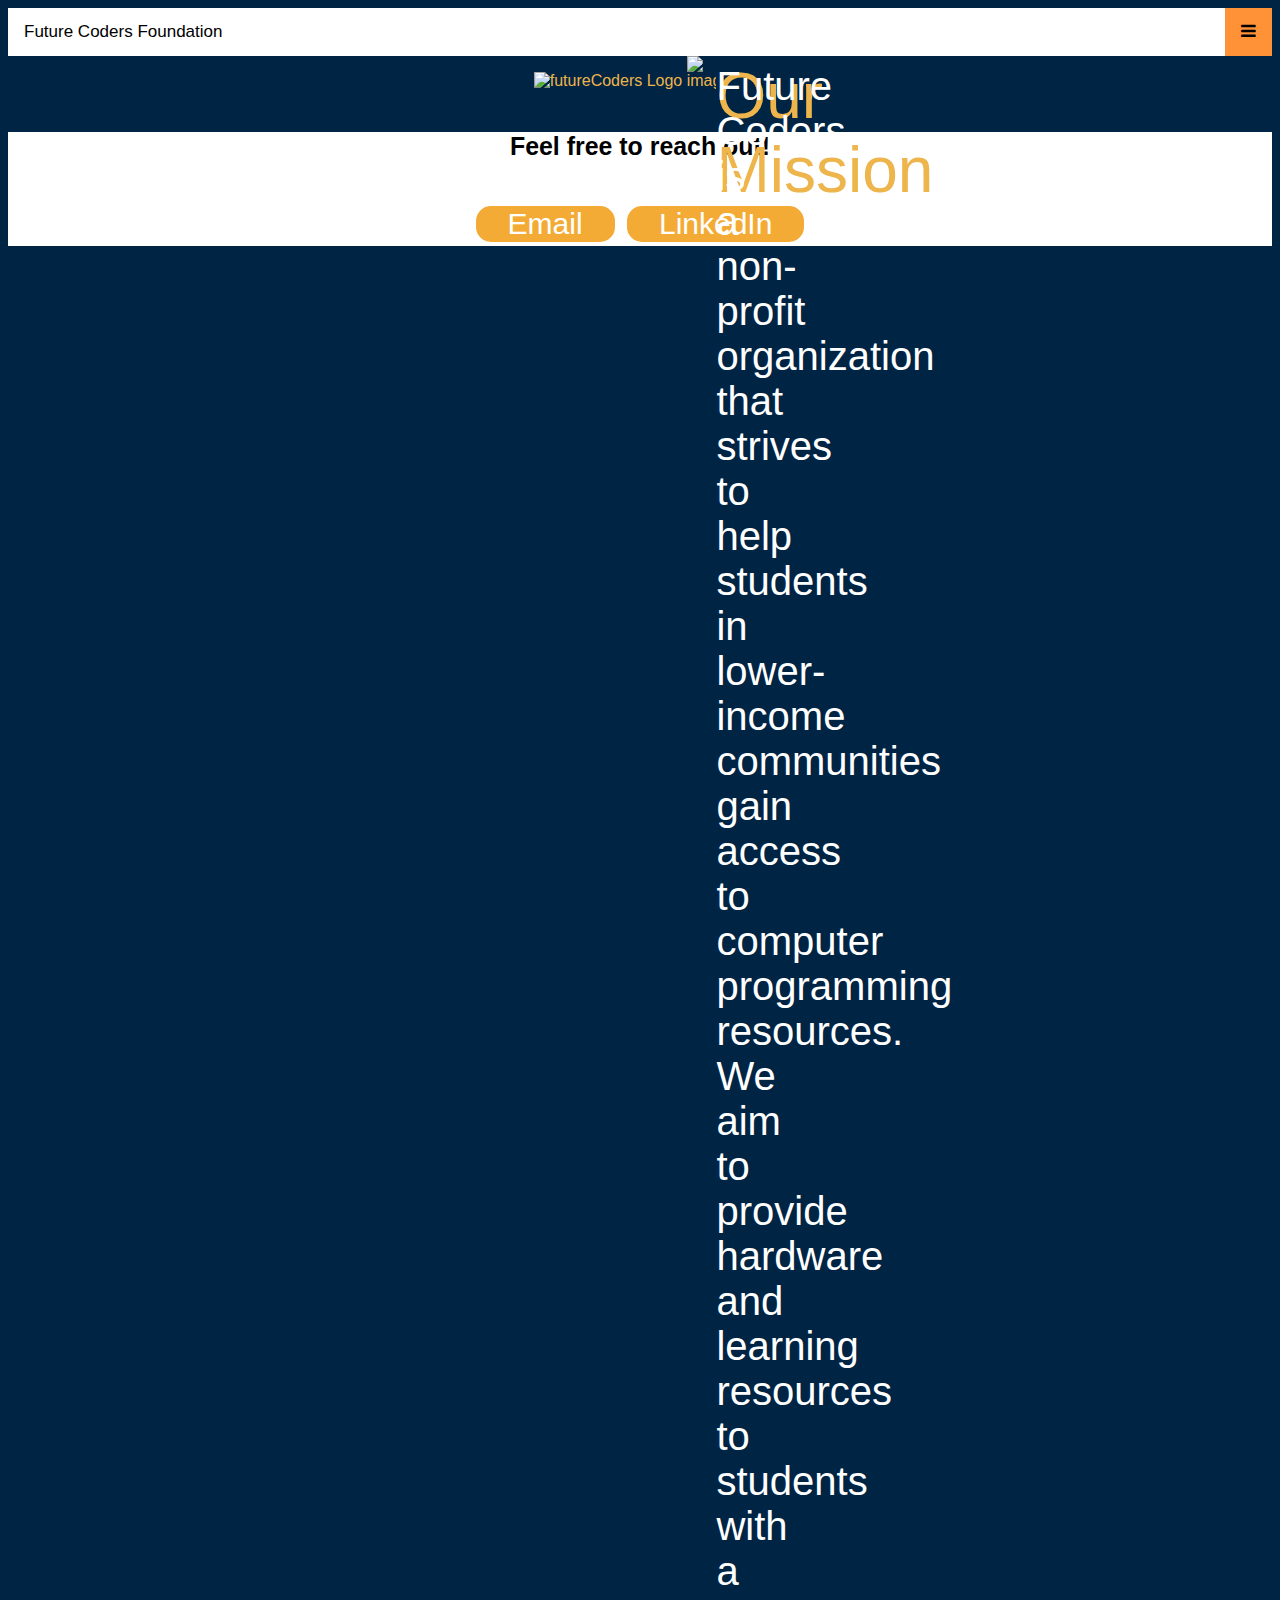
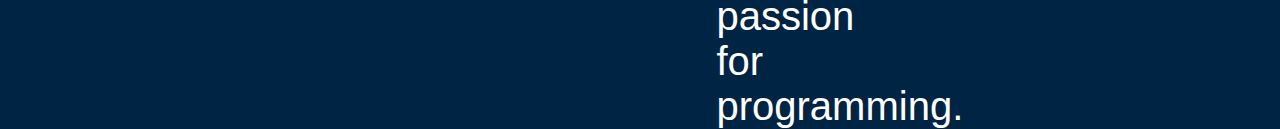
==== index.html @ 7e19cbab "Add files via upload" ====
<!DOCTYPE html>
<html lang="en">
<head>
  <meta charset="UTF-8">
  <meta name="viewport" content="width=device-width, initial-scale=1.0">
  <title>Future Coders Foundation </title>
  <meta name="description" content="Future Coders is a non-profit organization dedicated to helping students gain access to programming tools.">
  <link rel="stylesheet" href="https://cdnjs.cloudflare.com/ajax/libs/font-awesome/4.7.0/css/font-awesome.min.css">
  <link rel="stylesheet" href="style.css">
</head>

  <!-- Top Navigation Menu -->
<div class="topnav">
  <a href="index.html" class="active">Future Coders Foundation</a>
  <!-- Navigation links (hidden by default) -->
  <div id="myLinks">
    <a href="about.html">About Us</a>
    <a href="contact.html">Contact</a>
    <a href="resources.html">Coding Resources</a>
  </div>
  <!-- "Hamburger menu" / "Bar icon" to toggle the navigation links -->
  <a href="javascript:void(0);" class="icon" onclick="myFunction()">
    <i class="fa fa-bars"></i>
  </a>
</div>
<script>
  function myFunction() {
    var x = document.getElementById("myLinks");
    if (x.style.display === "block") {
      x.style.display = "none";
    } else {
      x.style.display = "block";
    }
  }
  </script>


  
  <body>
      
      <main>
        <img src="futureCodersLogo.png" alt="futureCoders Logo"
        width=50%
        height=50%>
        <div class="image-container">
          <div class="overlay-text2">Our Mission</div>
          
          <img src="studentCollage.png"alt="image"
          width=50%
          height=75%>

          <div class="overlay-text">Future Coders is a non-profit organization that strives to 
            help students in lower-income communities gain access to computer programming resources. We aim to 
            provide hardware and learning resources to students with a passion for programming.
          </div>

      </div>
      </main>
          
    


      <footer>

        <h5 class="wrapper">Feel free to reach out!</h5>
        
        <a class = "button" href="https://linkedin.com/company/future-coders-foundation/"target="_blank" rel="noopener noreferrer">Email</a>
        <a class = "button" href="https://linkedin.com/company/future-coders-foundation/"targets="blank">LinkedIn</a>
      </footer>
        








  </body>



</html>
---- style.css ----
body{
    background-color: rgb(0, 36, 68);
    background-size:cover;
    background-position: center;
    font-family:'Trebuchet MS', 'Lucida Grande', sans-serif;
    


  .container{
    margin-left: auto;
    margin-right: auto;
    width: 100%;
  }
 header{
  height: 25%;
  width: 100%;
  display: inline;
  background-color: rgb(255, 255, 255);
 }
main{
  color: rgb(237, 181, 75);
  text-align: center;


}

.photo{

  text-align: right;
  height: 50%;
  width: 50%;
  margin-right: 100px;
}

.image-container {
  position: relative;
  display: inline-block;
}

.image-container img {
  display: block;
  width: 50%;
  height: auto;
  image-rendering: left;
}

.overlay-text {
  padding-top:8%;
  position:absolute;
  top: 10%; 
  left: 50%; 
  margin-right:25%;
  color: #fff; 
  width:50%;
  font-size: 2.5rem;
  text-align: left;}

/*Adjusts font size based on screen size*/
@media screen and (max-width: 950px) {
    .overlay-text {
      font-size: 130%;
  
    }
  }

.overlay-text2 {
  position: absolute;
  left: 50%; 
  top:10%;
  color: #fff; 
  font-size:5vw;
  text-align: left;
  color: rgb(237, 181, 75);

}


h1{

  text-align: center;
  margin-left: 25%;
  margin-right:25%;
  font-size: 350%;
  color: rgb(237, 181, 75);
}
.button
{
    display: inline-block;
    color: white;
    font-size: 30px;
    text-decoration: none;
    background-color: rgb(243, 171, 54);
    padding: 1px 32px;
    margin: 4px 2px;
    cursor: pointer;
    border-radius: 15px;
    
}

/* Style the navigation menu */
.topnav {
  overflow: hidden;
  background-color: rgb(218, 218, 218);;
  position: relative;
}

/* Hide the links inside the navigation menu (except for logo/home) */
.topnav #myLinks {
  display: none;
}

/* Style navigation menu links */
.topnav a {
  color: rgb(0, 0, 0);
  padding: 14px 16px;
  text-decoration: none;
  font-size: 17px;
  display: block;
}

/* Style the hamburger menu */
.topnav a.icon {
  background: rgb(255, 145, 55);
  display: block;
  position: absolute;
  right: 0;
  top: 0;
}

/* Add a grey background color on mouse-over */
.topnav a:hover {
  background-color: #b5b5b5;
  color: rgb(255, 255, 255);
}

/* Style the active link (or home/logo) */
.active {
  background-color: #ffffff;
  color: rgb(253, 253, 253);
}
}
footer{
  background-color: rgb(255, 255, 255);
  text-align: center;
  font-size: 30px;
  color:black;
  font-style: bold;
  font-family:'Gill Sans', sans-serif;


}
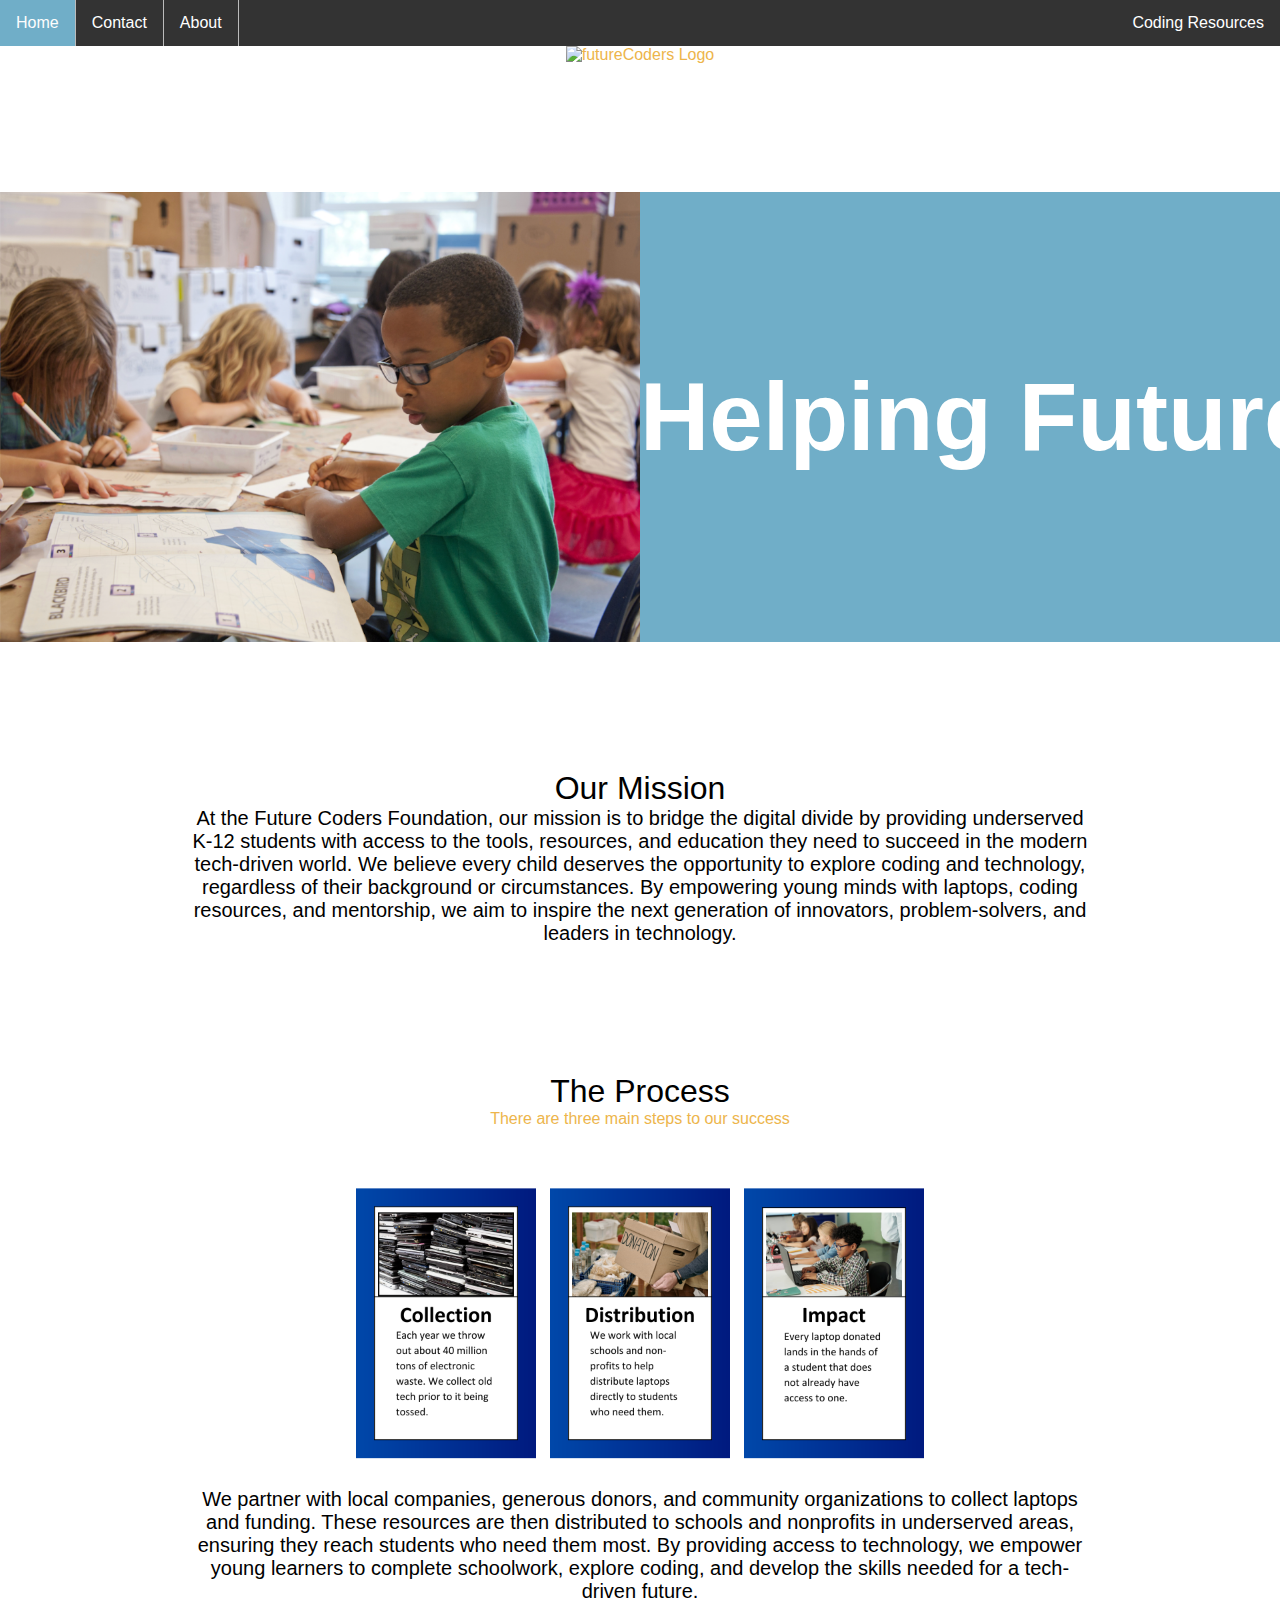
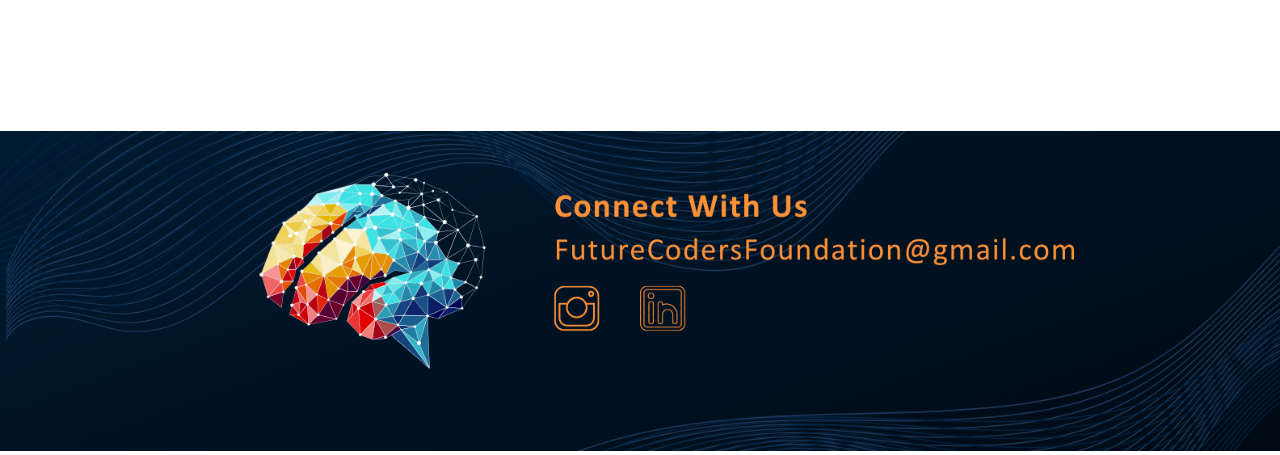
==== commit fae0f66c: "Add files via upload" ====
--- a/index.html
+++ b/index.html
@@ -9,50 +9,96 @@
   <link rel="stylesheet" href="style.css">
 </head>
 
+
+<header2 class = "header2">
+
+  <ul>
+    <li><a class="active" href="index.html">Home</a></li>
+    <li><a href="contact.html">Contact</a></li>
+    <li><a href="about.html">About</a></li>
+    <li style="float:right"><a href="resources.html">Coding Resources</a></li>
+  </ul>
+
+</header2>
+
+
+
+<header>
   <!-- Top Navigation Menu -->
-<div class="topnav">
-  <a href="index.html" class="active">Future Coders Foundation</a>
-  <!-- Navigation links (hidden by default) -->
-  <div id="myLinks">
-    <a href="about.html">About Us</a>
-    <a href="contact.html">Contact</a>
-    <a href="resources.html">Coding Resources</a>
+  <div class="topnav">
+    <a href="index.html" class="active">Future Coders Foundation</a>
+    <!-- Navigation links (hidden by default) -->
+    <div id="myLinks">
+      <a href="about.html">About Us</a>
+      <a href="contact.html">Contact</a>
+      <a href="resources.html">Coding Resources</a>
+    </div>
+    <!-- "Hamburger menu" / "Bar icon" to toggle the navigation links -->
+    <a href="javascript:void(0);" class="icon" onclick="myFunction()">
+      <i class="fa fa-bars"></i>
+   </a>
   </div>
-  <!-- "Hamburger menu" / "Bar icon" to toggle the navigation links -->
-  <a href="javascript:void(0);" class="icon" onclick="myFunction()">
-    <i class="fa fa-bars"></i>
-  </a>
-</div>
-<script>
-  function myFunction() {
-    var x = document.getElementById("myLinks");
-    if (x.style.display === "block") {
-      x.style.display = "none";
-    } else {
-      x.style.display = "block";
+  <script>
+    function myFunction() {
+      var x = document.getElementById("myLinks");
+      if (x.style.display === "block") {
+        x.style.display = "none";
+      } else {
+       x.style.display = "block";
+      }
     }
-  }
-  </script>
+    </script>
+</header>
 
 
   
   <body>
       
       <main>
+
         <img src="futureCodersLogo.png" alt="futureCoders Logo"
         width=50%
         height=50%>
+        <section>
+          <div>
+            <h2>
+              Helping Future Coders One Line at a Time
+            </h2>
+          </div>
+          <div>
+            <h2>
+              Helping Future Coders One Line at a Time
+            </h2>
+          </div>
+        </section>
+
         <div class="image-container">
           <div class="overlay-text2">Our Mission</div>
-          
-          <img src="studentCollage.png"alt="image"
-          width=50%
-          height=75%>
 
-          <div class="overlay-text">Future Coders is a non-profit organization that strives to 
-            help students in lower-income communities gain access to computer programming resources. We aim to 
-            provide hardware and learning resources to students with a passion for programming.
+          <div class="overlay-text">At the Future Coders Foundation, our mission is to bridge the digital 
+            divide by providing underserved K-12 students with access to the tools, resources, and education they need to 
+            succeed in the modern tech-driven world. We believe every child deserves the opportunity to explore coding and technology, 
+            regardless of their background or circumstances. By empowering young minds with laptops, coding resources, and mentorship, we aim 
+            to inspire the next generation of innovators, problem-solvers, and leaders in technology.
+
+
           </div>
+
+
+          <div class="overlay-text2">The Process</div>
+          <p>There are three main steps to our success</p>
+          <img class="photo" src="ProcessChart.png" alt="OutProcess"
+          width=100%
+          height=100%>
+
+          <div class="overlay-text"> We partner with local companies, generous donors, and community organizations to collect laptops and funding.
+             These resources are then distributed to schools and nonprofits in underserved areas, ensuring they reach students who need them most. By providing access to technology, 
+            we empower young learners to complete schoolwork, explore coding, and develop the skills needed for a tech-driven future.
+
+
+          </div>
+
+
 
       </div>
       </main>
@@ -62,10 +108,9 @@
 
       <footer>
 
-        <h5 class="wrapper">Feel free to reach out!</h5>
-        
-        <a class = "button" href="https://linkedin.com/company/future-coders-foundation/"target="_blank" rel="noopener noreferrer">Email</a>
-        <a class = "button" href="https://linkedin.com/company/future-coders-foundation/"targets="blank">LinkedIn</a>
+        <img src="FCF_Footer.png" alt="futureCoders Footer"
+        width=100%
+        height=50%>
       </footer>
         
 
--- a/style.css
+++ b/style.css
@@ -1,9 +1,72 @@
+
+
+/* This is for the animation after the logo */
+@import url('https://fonts.googleapis.com/css?family=Source+Sans+Pro:300,400,600,700,900&display=swap');*
+{
+  margin: 0;
+  padding: 0;
+}
+section{
+  padding-top: 10%;
+  position: relative;
+  width: 100%;
+  height: 50vh;
+  display: flex;
+  overflow: hidden;
+}
+section div
+{
+  position: relative;
+  width: 50%;
+  background: #70aec8;
+  overflow: hidden;
+
+}
+section div:nth-child(1)
+{
+  position: relative;
+  width: 50%;
+  background: url(KidPhotoHome.png);
+  background-size: cover;
+  overflow: hidden;
+
+}
+section div:nth-child(1) h2{
+  -webkit-text-stroke: 2px;
+  -webkit-text-stroke-color: white;
+  -webkit-text-fill-color: transparent;
+  left: 100%;
+  color: #fff;
+}
+section div h2{
+  position: absolute;
+  white-space: nowrap;
+  font-size: 6em;
+  line-height: 50vh; 
+  animation: animate 20s linear infinite;
+  color: white;
+}
+@keyframes animate
+{
+  0%
+  {
+    transform: translateX(0);
+  }
+  100%
+  {
+    transform: translateX(-100%);
+  }
+
+}
+
+
+
 
 body{
-    background-color: rgb(0, 36, 68);
+    background-color: white;
     background-size:cover;
     background-position: center;
-    font-family:'Trebuchet MS', 'Lucida Grande', sans-serif;
+    font-family:'Calibri', 'Lucida Grande', sans-serif;
     
 
 
@@ -16,7 +79,7 @@
   height: 25%;
   width: 100%;
   display: inline;
-  background-color: rgb(255, 255, 255);
+  background-color: blue;
  }
 main{
   color: rgb(237, 181, 75);
@@ -26,11 +89,9 @@
 }
 
 .photo{
-
-  text-align: right;
-  height: 50%;
-  width: 50%;
-  margin-right: 100px;
+  margin-left: 25%;
+  margin-right: 25%;
+  text-align: center;
 }
 
 .image-container {
@@ -46,62 +107,46 @@
 }
 
 .overlay-text {
-  padding-top:8%;
-  position:absolute;
-  top: 10%; 
+  margin-left: 15%;
+  margin-right: 25%;
+  text-align: center;
+  color: #000000; 
+  width:70%;
+  font-size: 1.25rem;
+}
+@media screen and (max-width: 950px) {
+  .overlay-text {
+    margin-left: 15%;
+    margin-right: 25%;
+    text-align: left;
+    color: #000000; 
+    width:70%;
+    font-size: 1.25rem;
+
+  }
+}
+
+/*Adjusts font size based on screen size*/
+
+
+.overlay-text2 {
   left: 50%; 
-  margin-right:25%;
-  color: #fff; 
-  width:50%;
-  font-size: 2.5rem;
-  text-align: left;}
-
-/*Adjusts font size based on screen size*/
-@media screen and (max-width: 950px) {
-    .overlay-text {
-      font-size: 130%;
-  
-    }
-  }
-
-.overlay-text2 {
-  position: absolute;
-  left: 50%; 
-  top:10%;
-  color: #fff; 
-  font-size:5vw;
-  text-align: left;
-  color: rgb(237, 181, 75);
-
-}
-
-
-h1{
-
-  text-align: center;
-  margin-left: 25%;
-  margin-right:25%;
-  font-size: 350%;
-  color: rgb(237, 181, 75);
-}
-.button
-{
-    display: inline-block;
-    color: white;
-    font-size: 30px;
-    text-decoration: none;
-    background-color: rgb(243, 171, 54);
-    padding: 1px 32px;
-    margin: 4px 2px;
-    cursor: pointer;
-    border-radius: 15px;
-    
-}
+  padding-top:10%;
+  font-size:2rem;
+  color: rgb(0, 0, 0);
+  font-style: bold;
+
+}
+
+
+
+
 
 /* Style the navigation menu */
 .topnav {
-  overflow: hidden;
-  background-color: rgb(218, 218, 218);;
+  width: 100%;
+  overflow: hidden;
+  background-color: rgb(255, 255, 255);;
   position: relative;
 }
 
@@ -136,17 +181,77 @@
 
 /* Style the active link (or home/logo) */
 .active {
-  background-color: #ffffff;
+  background-color: #70aec8;
   color: rgb(253, 253, 253);
 }
-}
+
 footer{
-  background-color: rgb(255, 255, 255);
-  text-align: center;
-  font-size: 30px;
-  color:black;
-  font-style: bold;
-  font-family:'Gill Sans', sans-serif;
-
-
-}+padding-top: 10%;
+width: 100%;
+
+}
+
+
+ul {
+  list-style-type: none;
+  margin: 0;
+  padding: 0;
+  overflow: hidden;
+  background-color: #333;
+}
+
+li {
+  float: left;
+  border-right:1px solid #bbb;
+}
+
+li:last-child {
+  border-right: none;
+}
+
+li a {
+  display: block;
+  color: white;
+  text-align: center;
+  padding: 14px 16px;
+  text-decoration: none;
+}
+
+li a:hover:not(.active) {
+  background-color: #111;
+}
+
+.active {
+  background-color: #70aec8;
+}
+
+
+        @media screen and (max-width: 880px) {
+          .header2{
+            display:none;
+          }
+           
+        
+          }
+          @media screen and (min-width: 880px) {
+            header{
+              display:none;
+            }
+             
+          
+            }
+        
+        
+        
+
+
+
+
+
+}
+
+
+
+
+
+
